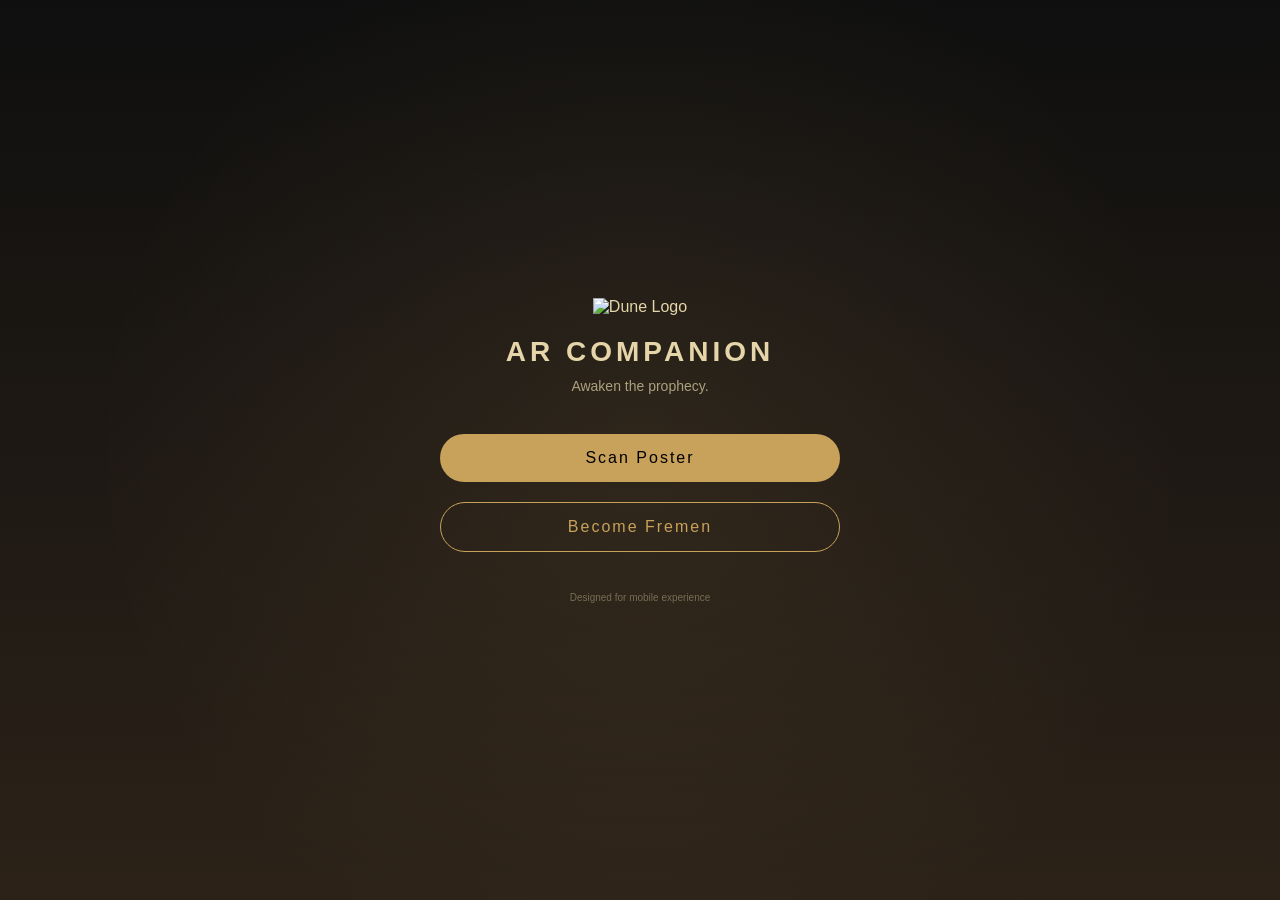
==== index.html @ e226b374 "add face effect" ====
<!DOCTYPE html>
<html>
<head>
  <meta charset="UTF-8" />
  <meta name="viewport" content="width=device-width, initial-scale=1.0" />
  <title>DUNE AR Companion</title>
  <link rel="stylesheet" href="css/main.css" />
</head>

<body class="home">

  <div class="overlay"></div>

  <div class="home-container">

    <img src="assets/logo.png" class="logo" alt="Dune Logo" />

    <h1 class="title">AR COMPANION</h1>
    <p class="subtitle">Awaken the prophecy.</p>

    <div class="buttons">
      <a href="image.html" class="btn primary">Scan Poster</a>
      <a href="face.html" class="btn secondary">Become Fremen</a>
    </div>

    <p class="footer">Designed for mobile experience</p>

  </div>

</body>
</html>
---- css/main.css ----
/* RESET */
* {
  margin: 0;
  padding: 0;
  box-sizing: border-box;
}

body {
  font-family: "Helvetica Neue", sans-serif;
  overflow: hidden;
}

/* ===================== */
/* HOME PAGE */
/* ===================== */

.home {
  height: 100vh;
  background: linear-gradient(to bottom, #0f0f0f, #2c2218);
  color: #e6d5a8;
  display: flex;
  justify-content: center;
  align-items: center;
  position: relative;
}

.overlay {
  position: absolute;
  width: 100%;
  height: 100%;
  background: radial-gradient(circle at center, rgba(255,200,120,0.08), transparent 70%);
}

.home-container {
  text-align: center;
  z-index: 2;
  width: 90%;
  max-width: 400px;
}

.logo {
  width: 80%;
  margin-bottom: 20px;
}

.title {
  font-size: 28px;
  letter-spacing: 4px;
  margin-bottom: 10px;
}

.subtitle {
  font-size: 14px;
  opacity: 0.7;
  margin-bottom: 40px;
}

.buttons {
  display: flex;
  flex-direction: column;
  gap: 20px;
}

.btn {
  text-decoration: none;
  padding: 15px;
  border-radius: 40px;
  font-size: 16px;
  letter-spacing: 2px;
  transition: 0.3s ease;
}

.primary {
  background: #c8a15a;
  color: black;
}

.primary:hover {
  background: #e6c98d;
}

.secondary {
  border: 1px solid #c8a15a;
  color: #c8a15a;
}

.secondary:hover {
  background: rgba(200,161,90,0.2);
}

.footer {
  font-size: 10px;
  margin-top: 40px;
  opacity: 0.4;
}
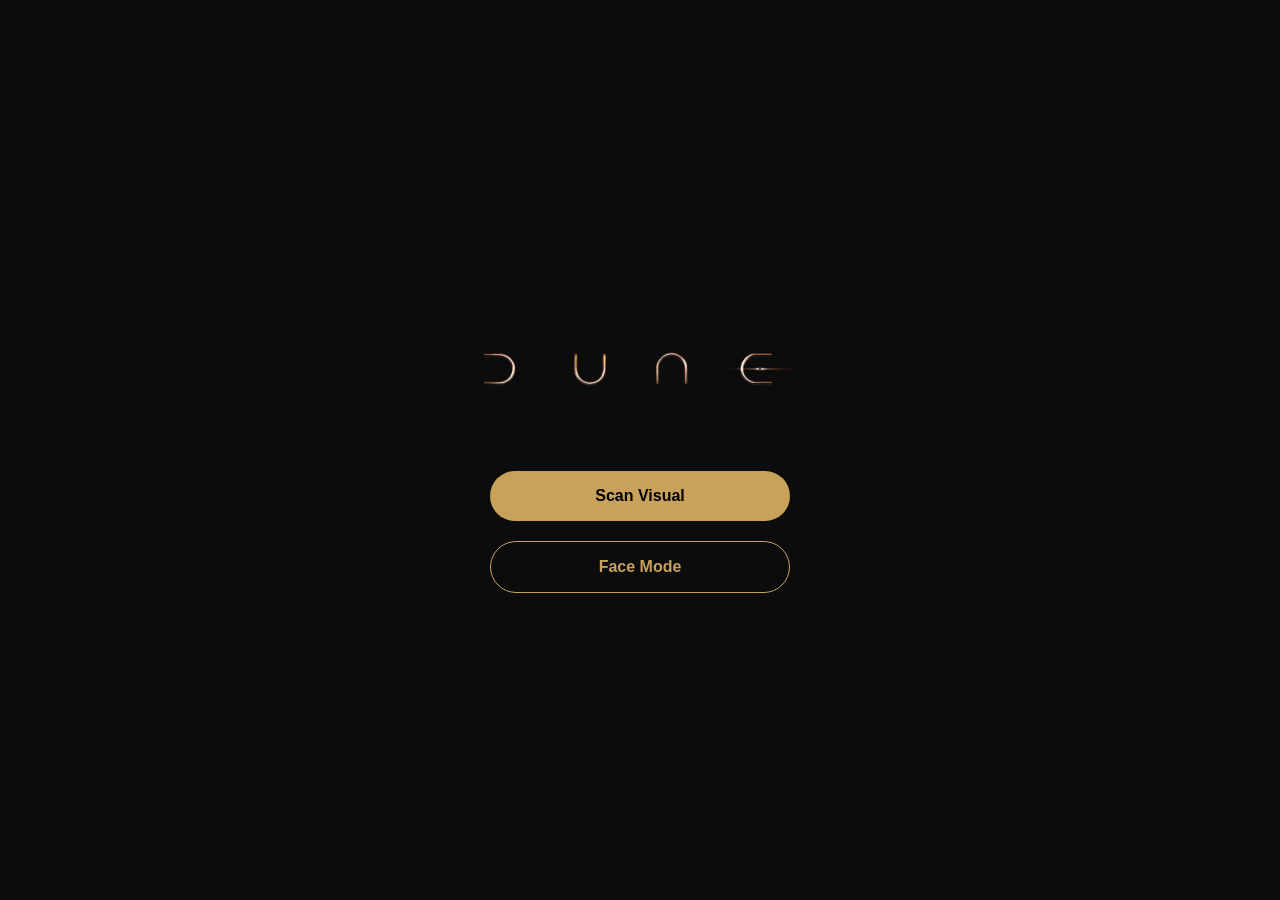
==== commit 5c42784a: "Paul" ====
--- a/index.html
+++ b/index.html
@@ -3,29 +3,22 @@
 <head>
   <meta charset="UTF-8" />
   <meta name="viewport" content="width=device-width, initial-scale=1.0" />
-  <title>DUNE AR Companion</title>
+  <title>Dune AR Companion</title>
   <link rel="stylesheet" href="css/main.css" />
 </head>
 
 <body class="home">
 
-  <div class="overlay"></div>
+<div class="home-wrap">
 
-  <div class="home-container">
+  <img src="assets/logo.png" class="logo" />
 
-    <img src="assets/logo.png" class="logo" alt="Dune Logo" />
+  <div class="home-ui">
+    <a href="image.html" class="btn">Scan Visual</a>
+    <a href="face.html" class="btn ghost">Face Mode</a>
+  </div>
 
-    <h1 class="title">AR COMPANION</h1>
-    <p class="subtitle">Awaken the prophecy.</p>
-
-    <div class="buttons">
-      <a href="image.html" class="btn primary">Scan Poster</a>
-      <a href="face.html" class="btn secondary">Become Fremen</a>
-    </div>
-
-    <p class="footer">Designed for mobile experience</p>
-
-  </div>
+</div>
 
 </body>
 </html>
--- a/css/main.css
+++ b/css/main.css
@@ -1,95 +1,63 @@
-/* RESET */
-* {
-  margin: 0;
-  padding: 0;
-  box-sizing: border-box;
+body{
+margin:0;
+font-family:sans-serif;
+overflow:hidden;
+background:#0c0c0c;
+color:#e6c98d;
 }
 
-body {
-  font-family: "Helvetica Neue", sans-serif;
-  overflow: hidden;
+.home{
+display:flex;
+justify-content:center;
+align-items:center;
+height:100vh;
 }
 
-/* ===================== */
-/* HOME PAGE */
-/* ===================== */
-
-.home {
-  height: 100vh;
-  background: linear-gradient(to bottom, #0f0f0f, #2c2218);
-  color: #e6d5a8;
-  display: flex;
-  justify-content: center;
-  align-items: center;
-  position: relative;
+.home-wrap{
+display:flex;
+flex-direction:column;
+align-items:center;
+justify-content:center;
+gap:40px;
+width:100%;
 }
 
-.overlay {
-  position: absolute;
-  width: 100%;
-  height: 100%;
-  background: radial-gradient(circle at center, rgba(255,200,120,0.08), transparent 70%);
+.logo{
+width:70%;
+max-width:320px;
+display:block;
+margin:auto;
 }
 
-.home-container {
-  text-align: center;
-  z-index: 2;
-  width: 90%;
-  max-width: 400px;
+.home-ui{
+display:flex;
+flex-direction:column;
+gap:20px;
+width:70%;
+max-width:300px;
 }
 
-.logo {
-  width: 80%;
-  margin-bottom: 20px;
+.btn{
+padding:16px;
+border-radius:40px;
+text-align:center;
+background:#c8a15a;
+color:black;
+text-decoration:none;
+font-weight:bold;
 }
 
-.title {
-  font-size: 28px;
-  letter-spacing: 4px;
-  margin-bottom: 10px;
+.btn.ghost{
+background:transparent;
+border:1px solid #c8a15a;
+color:#c8a15a;
 }
 
-.subtitle {
-  font-size: 14px;
-  opacity: 0.7;
-  margin-bottom: 40px;
-}
-
-.buttons {
-  display: flex;
-  flex-direction: column;
-  gap: 20px;
-}
-
-.btn {
-  text-decoration: none;
-  padding: 15px;
-  border-radius: 40px;
-  font-size: 16px;
-  letter-spacing: 2px;
-  transition: 0.3s ease;
-}
-
-.primary {
-  background: #c8a15a;
-  color: black;
-}
-
-.primary:hover {
-  background: #e6c98d;
-}
-
-.secondary {
-  border: 1px solid #c8a15a;
-  color: #c8a15a;
-}
-
-.secondary:hover {
-  background: rgba(200,161,90,0.2);
-}
-
-.footer {
-  font-size: 10px;
-  margin-top: 40px;
-  opacity: 0.4;
+.back-btn{
+position:fixed;
+top:20px;
+left:20px;
+color:white;
+z-index:10;
+text-decoration:none;
 }
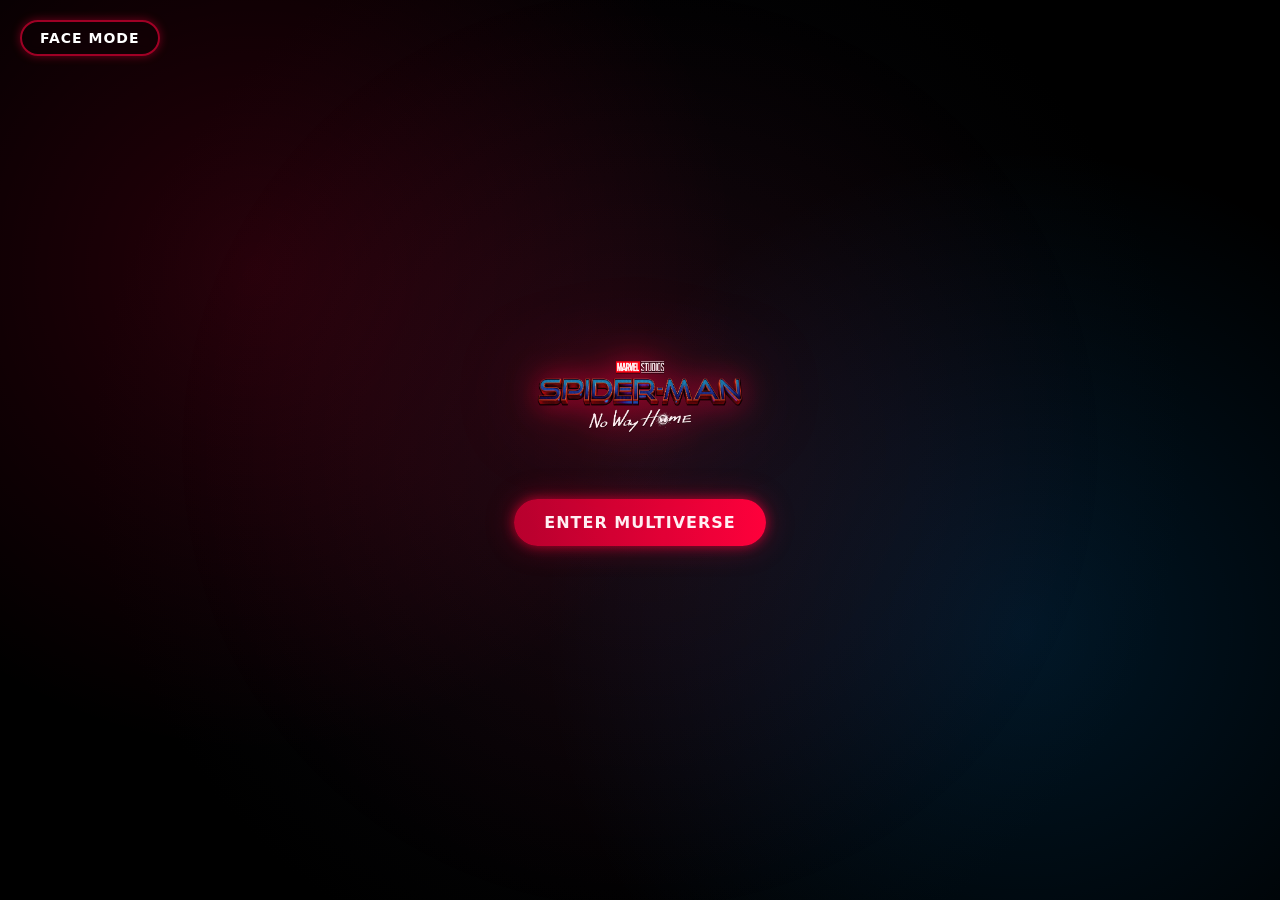
==== commit d32a1455: "spider verse" ====
--- a/index.html
+++ b/index.html
@@ -1,21 +1,21 @@
 <!DOCTYPE html>
 <html>
 <head>
-  <meta charset="UTF-8" />
-  <meta name="viewport" content="width=device-width, initial-scale=1.0" />
-  <title>Dune AR Companion</title>
-  <link rel="stylesheet" href="css/main.css" />
+<meta charset="UTF-8" />
+<meta name="viewport" content="width=device-width, initial-scale=1.0"/>
+<title>Spider-Verse AR</title>
+<link rel="stylesheet" href="css/main.css" />
 </head>
 
 <body class="home">
 
 <div class="home-wrap">
 
-  <img src="assets/logo.png" class="logo" />
+  <img src="assets/spider-logo.png" class="logo" />
 
   <div class="home-ui">
-    <a href="image.html" class="btn">Scan Visual</a>
-    <a href="face.html" class="btn ghost">Face Mode</a>
+    <a href="image.html" class="btn">ENTER MULTIVERSE</a>
+    <a href="face.html" class="btn ghost">FACE MODE</a>
   </div>
 
 </div>
--- a/css/main.css
+++ b/css/main.css
@@ -1,63 +1,115 @@
-body{
-margin:0;
-font-family:sans-serif;
-overflow:hidden;
-background:#0c0c0c;
-color:#e6c98d;
+/* ===== RESET ===== */
+*{
+  margin:0;
+  padding:0;
+  box-sizing:border-box;
 }
 
-.home{
-display:flex;
-justify-content:center;
-align-items:center;
-height:100vh;
+html,body{
+  width:100%;
+  height:100%;
+  font-family: 'Segoe UI', system-ui, sans-serif;
 }
 
-.home-wrap{
-display:flex;
-flex-direction:column;
-align-items:center;
-justify-content:center;
-gap:40px;
-width:100%;
+/* ===== BACKGROUND MULTIVERSE EFFECT ===== */
+body.home{
+  background:
+    radial-gradient(circle at 20% 30%, rgba(255,0,60,0.15), transparent 40%),
+    radial-gradient(circle at 80% 70%, rgba(0,150,255,0.15), transparent 40%),
+    radial-gradient(circle at center, #0a0a0f 0%, #000 70%);
 }
 
-.logo{
-width:70%;
-max-width:320px;
-display:block;
-margin:auto;
+/* subtle animated glow */
+body.home::after{
+  content:"";
+  position:fixed;
+  inset:0;
+  background: radial-gradient(circle, rgba(255,0,60,0.08), transparent 60%);
+  animation: pulseBg 6s infinite alternate ease-in-out;
+  pointer-events:none;
 }
 
-.home-ui{
-display:flex;
-flex-direction:column;
-gap:20px;
-width:70%;
-max-width:300px;
+@keyframes pulseBg{
+  from{ opacity:0.6; }
+  to{ opacity:1; }
 }
 
-.btn{
-padding:16px;
-border-radius:40px;
-text-align:center;
-background:#c8a15a;
-color:black;
-text-decoration:none;
-font-weight:bold;
+/* ===== HOME WRAP ===== */
+.home-wrap{
+  height:100vh;
+  display:flex;
+  flex-direction:column;
+  justify-content:center;
+  align-items:center;
+  text-align:center;
+  gap:60px;
+  padding:20px;
 }
 
-.btn.ghost{
-background:transparent;
-border:1px solid #c8a15a;
-color:#c8a15a;
+/* ===== LOGO ===== */
+.logo{
+  width:220px;
+  max-width:70%;
+  filter:
+    drop-shadow(0 0 15px rgba(255,0,60,0.6))
+    drop-shadow(0 0 40px rgba(255,0,60,0.3));
+  animation: floatLogo 3s ease-in-out infinite alternate;
 }
 
-.back-btn{
-position:fixed;
-top:20px;
-left:20px;
-color:white;
-z-index:10;
-text-decoration:none;
-}+@keyframes floatLogo{
+  from{ transform:translateY(-5px); }
+  to{ transform:translateY(10px); }
+}
+
+/* ===== BUTTONS ===== */
+.btn{
+  display:inline-block;
+  padding:14px 30px;
+  border-radius:40px;
+  font-weight:600;
+  letter-spacing:1px;
+  text-decoration:none;
+  color:white;
+  background:linear-gradient(90deg,#b3002d,#ff003c);
+  box-shadow:
+    0 0 12px rgba(255,0,60,0.6),
+    0 0 30px rgba(255,0,60,0.3);
+  transition:all 0.3s ease;
+}
+
+.btn:hover{
+  transform:translateY(-3px);
+  box-shadow:
+    0 0 20px rgba(255,0,60,0.9),
+    0 0 50px rgba(255,0,60,0.5);
+}
+
+/* Ghost variant */
+.btn.ghost{
+  background:transparent;
+  border:2px solid rgba(255,0,60,0.6);
+  box-shadow:0 0 10px rgba(255,0,60,0.4);
+}
+
+.btn.ghost:hover{
+  background:rgba(255,0,60,0.1);
+}
+
+/* ===== BACK BUTTON ===== */
+.back-btn,
+a.btn.ghost{
+  position:fixed;
+  top:20px;
+  left:20px;
+  z-index:100;
+  font-size:14px;
+  padding:8px 18px;
+  backdrop-filter: blur(6px);
+}
+
+/* ===== SCENE FIXES ===== */
+a-scene{
+  position:fixed !important;
+  top:0;
+  left:0;
+}
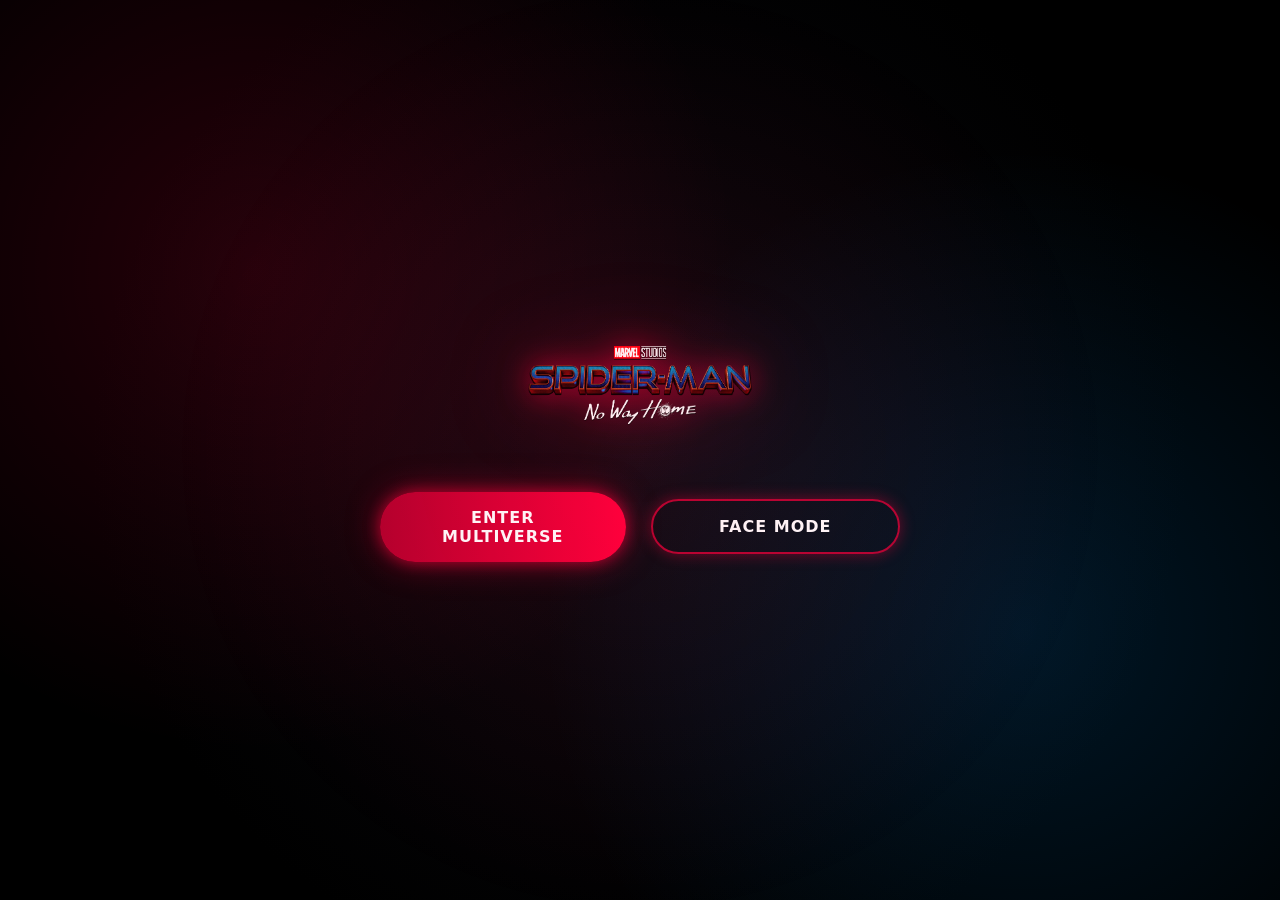
==== commit 1dd33b4f: "face" ====
--- a/index.html
+++ b/index.html
@@ -11,11 +11,11 @@
 
 <div class="home-wrap">
 
-  <img src="assets/spider-logo.png" class="logo" />
+  <img src="assets/spider-logo.png" class="logo" alt="Spider Logo" />
 
   <div class="home-ui">
     <a href="image.html" class="btn">ENTER MULTIVERSE</a>
-    <a href="face.html" class="btn ghost">FACE MODE</a>
+    <a href="face.html" class="btn ghost no-fixed">FACE MODE</a>
   </div>
 
 </div>
--- a/css/main.css
+++ b/css/main.css
@@ -8,7 +8,8 @@
 html,body{
   width:100%;
   height:100%;
-  font-family: 'Segoe UI', system-ui, sans-serif;
+  font-family:'Segoe UI', system-ui, sans-serif;
+  overflow-x:hidden;
 }
 
 /* ===== BACKGROUND MULTIVERSE EFFECT ===== */
@@ -19,7 +20,7 @@
     radial-gradient(circle at center, #0a0a0f 0%, #000 70%);
 }
 
-/* subtle animated glow */
+/* Subtle animated glow */
 body.home::after{
   content:"";
   position:fixed;
@@ -36,7 +37,7 @@
 
 /* ===== HOME WRAP ===== */
 .home-wrap{
-  height:100vh;
+  min-height:100vh;
   display:flex;
   flex-direction:column;
   justify-content:center;
@@ -48,8 +49,8 @@
 
 /* ===== LOGO ===== */
 .logo{
-  width:220px;
-  max-width:70%;
+  width:240px;
+  max-width:80%;
   filter:
     drop-shadow(0 0 15px rgba(255,0,60,0.6))
     drop-shadow(0 0 40px rgba(255,0,60,0.3));
@@ -57,54 +58,119 @@
 }
 
 @keyframes floatLogo{
-  from{ transform:translateY(-5px); }
+  from{ transform:translateY(-6px); }
   to{ transform:translateY(10px); }
+}
+
+/* ===== BUTTON WRAPPER ===== */
+.home-ui{
+  display:flex;
+  gap:25px;
+  justify-content:center;
+  align-items:center;
+  width:100%;
+  max-width:520px;
 }
 
 /* ===== BUTTONS ===== */
 .btn{
-  display:inline-block;
-  padding:14px 30px;
-  border-radius:40px;
+  flex:1;
+  text-align:center;
+  padding:16px 28px;
+  border-radius:50px;
   font-weight:600;
   letter-spacing:1px;
   text-decoration:none;
   color:white;
   background:linear-gradient(90deg,#b3002d,#ff003c);
   box-shadow:
-    0 0 12px rgba(255,0,60,0.6),
-    0 0 30px rgba(255,0,60,0.3);
+    0 0 15px rgba(255,0,60,0.6),
+    0 0 35px rgba(255,0,60,0.4);
   transition:all 0.3s ease;
 }
 
 .btn:hover{
-  transform:translateY(-3px);
+  transform:translateY(-4px);
   box-shadow:
-    0 0 20px rgba(255,0,60,0.9),
-    0 0 50px rgba(255,0,60,0.5);
+    0 0 25px rgba(255,0,60,0.9),
+    0 0 60px rgba(255,0,60,0.6);
 }
 
 /* Ghost variant */
 .btn.ghost{
   background:transparent;
-  border:2px solid rgba(255,0,60,0.6);
-  box-shadow:0 0 10px rgba(255,0,60,0.4);
+  border:2px solid rgba(255,0,60,0.7);
+  box-shadow:0 0 15px rgba(255,0,60,0.4);
 }
 
 .btn.ghost:hover{
-  background:rgba(255,0,60,0.1);
+  background:rgba(255,0,60,0.12);
 }
 
-/* ===== BACK BUTTON ===== */
-.back-btn,
-a.btn.ghost{
+/* ===== BACK BUTTON (alleen echte back buttons!) ===== */
+.back-btn{
   position:fixed;
-  top:20px;
-  left:20px;
-  z-index:100;
-  font-size:14px;
-  padding:8px 18px;
-  backdrop-filter: blur(6px);
+  top:15px;
+  left:15px;
+  z-index:999;
+
+  padding:5px 12px;
+  font-size:11px;
+
+  border-radius:20px;
+  background:rgba(0,0,0,0.5);
+  border:1px solid rgba(255,0,60,0.5);
+  color:white;
+}
+
+.back-btn:hover{
+  background:rgba(255,0,60,0.15);
+  box-shadow:0 0 18px rgba(255,0,60,0.8);
+  transform:translateY(-1px);
+}
+
+@media (max-width:600px){
+  .back-btn{
+    top:15px;
+    left:15px;
+    font-size:12px;
+    padding:8px 16px;
+  }
+}
+
+/* ===== TABLET ===== */
+@media (max-width:768px){
+
+  .home-wrap{
+    gap:45px;
+  }
+
+  .logo{
+    width:190px;
+  }
+
+  .home-ui{
+    gap:18px;
+    max-width:100%;
+  }
+
+  .btn{
+    padding:14px 20px;
+    font-size:14px;
+  }
+}
+
+/* ===== SMALL PHONES ===== */
+@media (max-width:420px){
+
+  .home-ui{
+    flex-direction:column;
+    gap:15px;
+  }
+
+  .btn{
+    width:100%;
+  }
 }
 
 /* ===== SCENE FIXES ===== */
@@ -112,4 +178,4 @@
   position:fixed !important;
   top:0;
   left:0;
-}
+}
